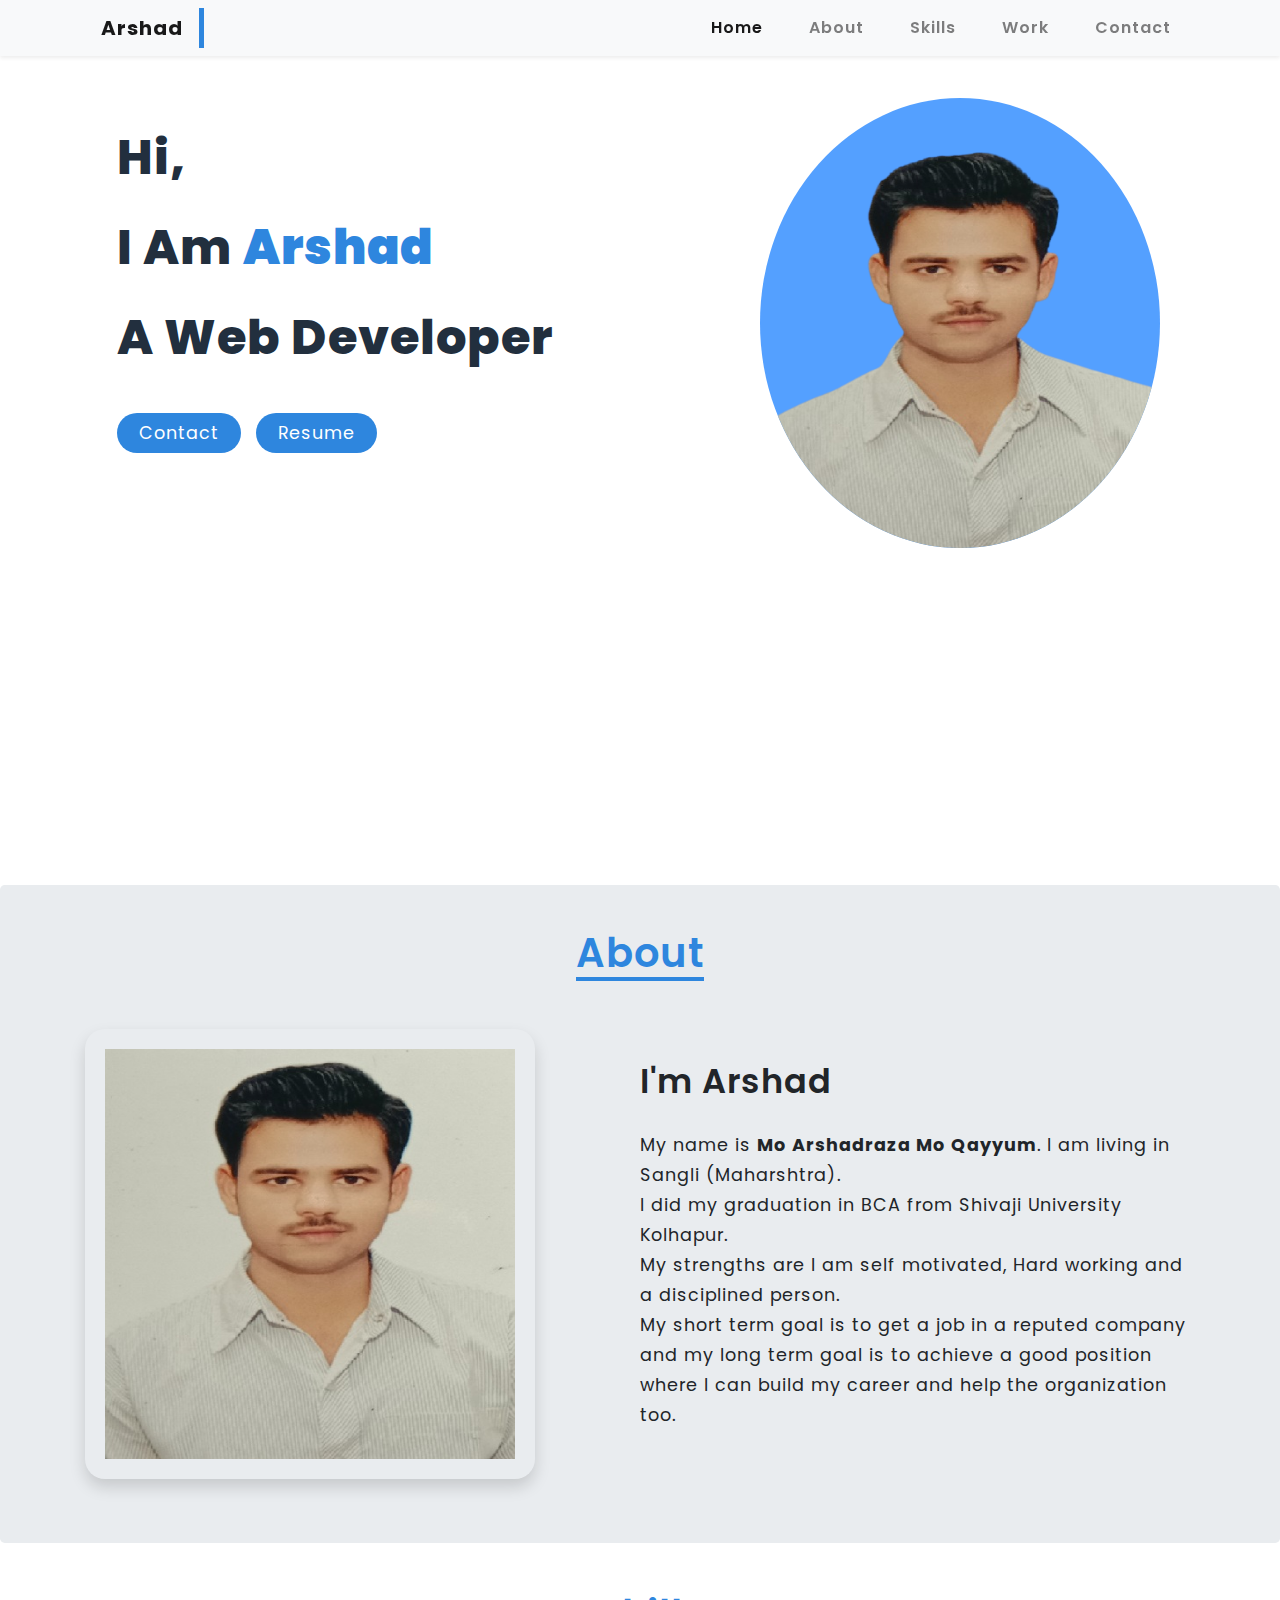
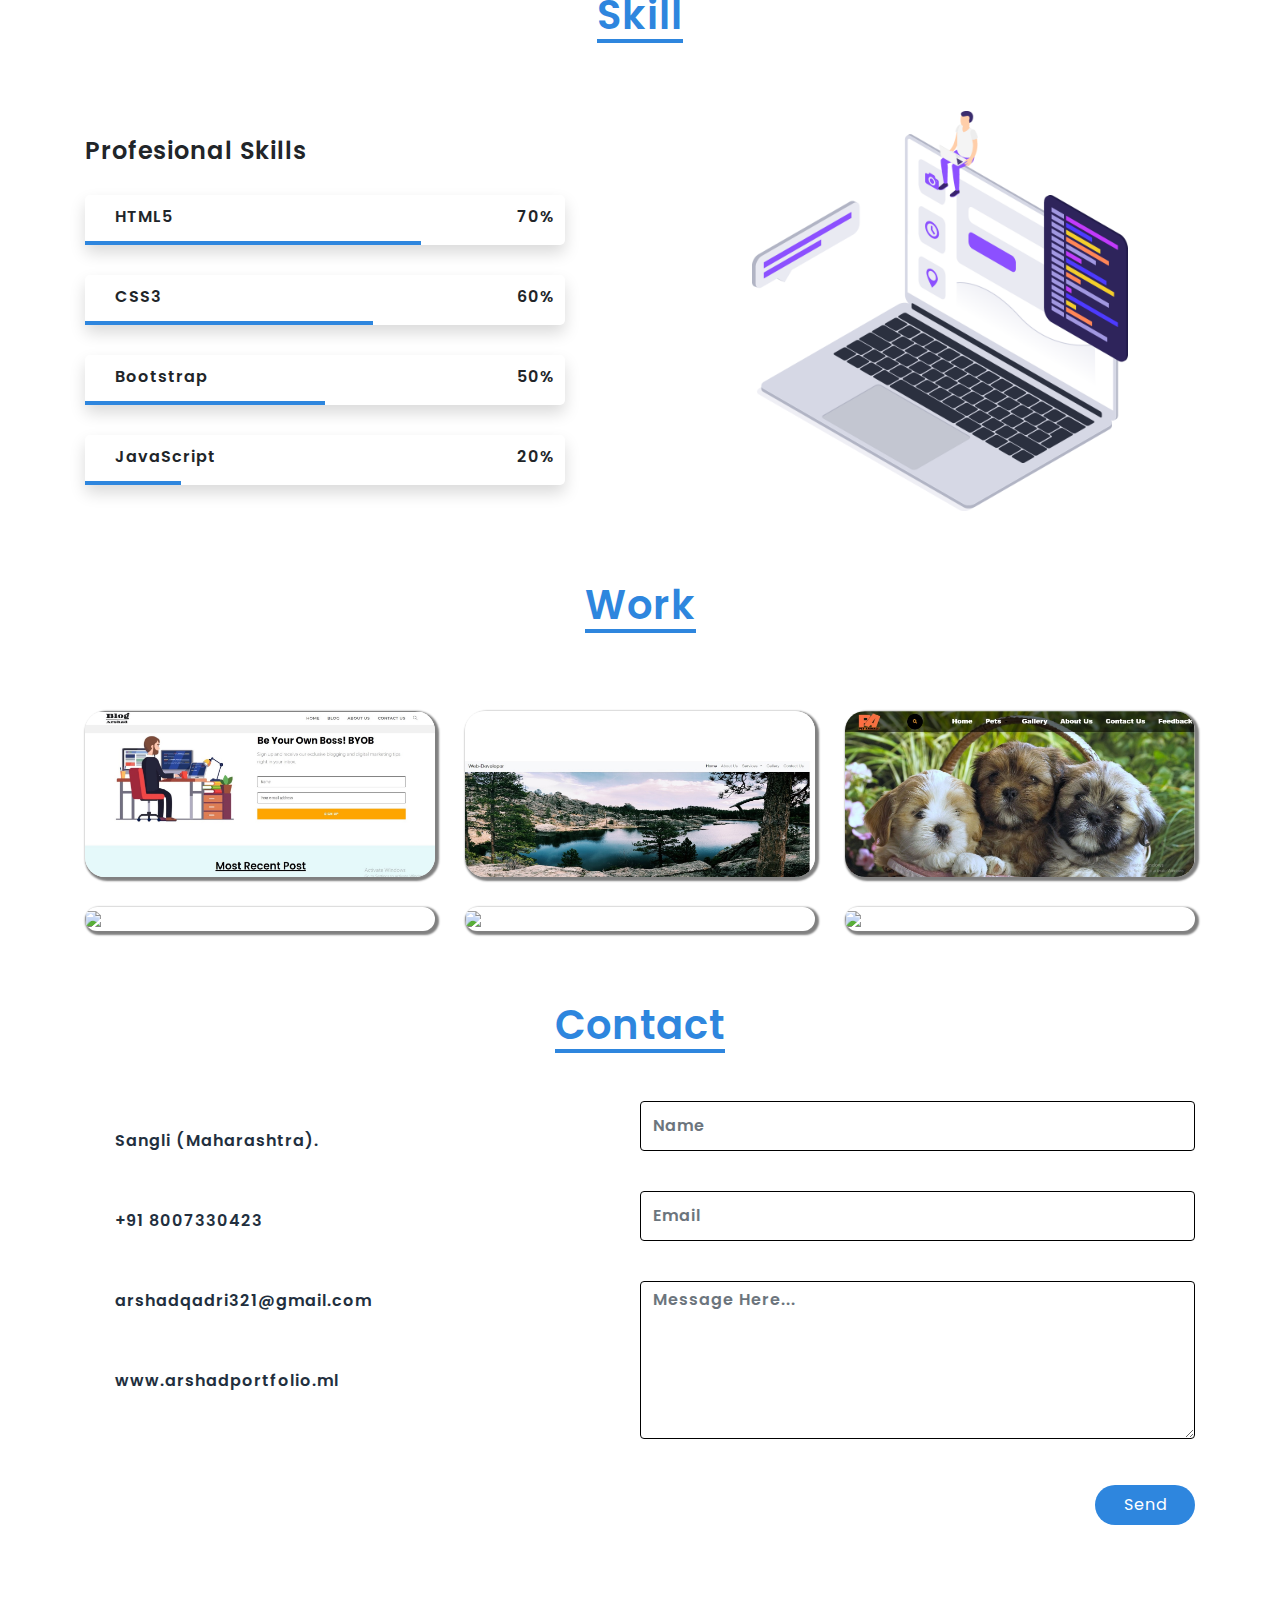
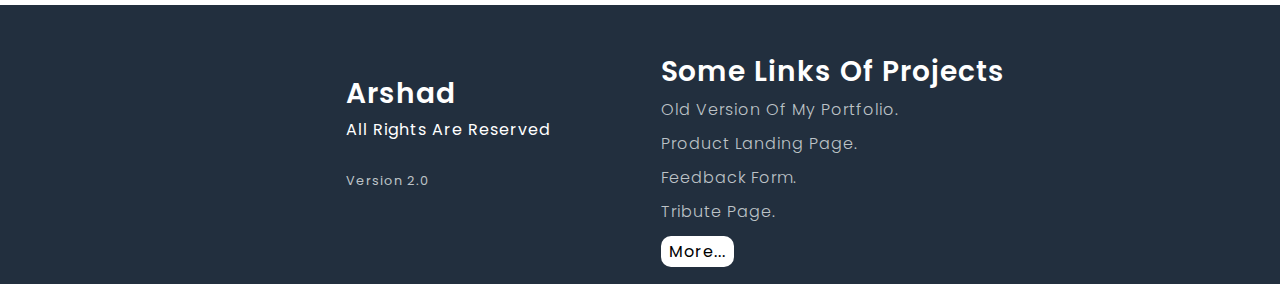
==== index.html @ 2ea2ed6a "new portfolio" ====
<!doctype html>
<html lang="en">
  <head>
    <!-- Required meta tags -->
    <meta charset="utf-8">
    <meta name="viewport" content="width=device-width, initial-scale=1, shrink-to-fit=no">

    <!-- Bootstrap CSS -->
    <link rel="stylesheet" href="https://stackpath.bootstrapcdn.com/bootstrap/4.5.2/css/bootstrap.min.css" integrity="sha384-JcKb8q3iqJ61gNV9KGb8thSsNjpSL0n8PARn9HuZOnIxN0hoP+VmmDGMN5t9UJ0Z" crossorigin="anonymous">

     <!-- fontawesome link -->
      <link rel="stylesheet" href="https://pro.fontawesome.com/releases/v5.10.0/css/all.css" integrity="sha384-AYmEC3Yw5cVb3ZcuHtOA93w35dYTsvhLPVnYs9eStHfGJvOvKxVfELGroGkvsg+p" crossorigin="anonymous"/>
    
    <!-- css link -->
    <link rel="stylesheet" type="text/css" href="css/style.css">

    <!-- java script link -->
    <script type="text/javascript" src="js/main.js"></script>

    <title>myportfolio</title>
  </head>
  <body onload="myfunction()">
   <div id="loading"></div>
   <!-- navbar -->
   <div class="nav-bar bg-light shadow-sm fixed-top ">
     <div class="container">
       <nav class="navbar navbar-expand-lg navbar-light " onclick="function()">
        <a class="navbar-brand" href="#">arshad</a><span class="span"></span>
        <button class="navbar-toggler " type="button" data-toggle="collapse"  data-target="#navbarSupportedContent" aria-controls="navbarSupportedContent" aria-expanded="false" aria-label="Toggle navigation">
          <span class="navbar-toggler-icon"></span>
        </button>

        <div class="collapse navbar-collapse" id="navbarSupportedContent">
          <ul class="navbar-nav ml-auto">
            <li class="nav-item active">
              <a class="nav-link" href="#">Home</a>
            </li>
            <li class="nav-item">
              <a class="nav-link" href="#about">About</a>
            </li>
            <li class="nav-item">
              <a class="nav-link" href="#skill">Skills</a>
            </li>
            <li class="nav-item">
              <a class="nav-link" href="#work">work</a>
            </li>
            <li class="nav-item">
              <a class="nav-link" href="#contact">contact</a>
            </li>
            

          </ul>
         
        </div>
      </nav>
     </div>
   </div>

   <!-- hero section -->
   <section>
     <div class="hero mt-5 ">
      <div class="inner-hero">
      <div class="left">
        <h1>hi,<br> i am <span class="name">arshad</span><br>a web developer</h1>
        <div class="button">
          <button class="btn"><a href="#contact">Contact</a></button>
         <button class="btn"><a href="pdf/myresume.pdf" download>Resume</a></button>
        </div>

      </div>
      <div class="right"><img class="img-fluid hero-image" src="images/arshad2.png"></div>
       </div>
     </div>
   </section>

   <!-- about section -->

   <section class="jumbotron" id="about">
     <div class="container">
      <div class="title_sec" style="margin-top: -20px;">
       <h3 class="inner-title">About</h3>
       </div>
       <div class="intro">
       <div class="about-left"><img src="images/arshad.jpg" class="shadow img-fluid"></div>

       <div class="about-right">
        <h3>I'm Arshad</h3>
        <p>
          My name is <b>Mo Arshadraza Mo Qayyum</b>. I am living in Sangli (Maharshtra).<br> 
          I did my graduation in BCA from Shivaji University Kolhapur. <br>
          My strengths are I am self motivated, Hard working and a disciplined person. <br>My short term goal is to get a job in a reputed company and my long term goal is to achieve a good  position where  I can build my career and help the organization too.
        </p>
      </div>
      </div>
     </div>
   </section>

   <!-- --------------- skil section ----------------- -->

<section id="skill">
  <div class="container">
    <div class="title_sec">
       <h3 class="inner-title mt-3">Skill</h3>
      </div>
<div class="skill-sec">
    <div class="skill-left">

      <div class="personal">
        <h2>Profesional Skills</h2>
      </div>
      <div class="skill-data">

        <div class="skill-area shadow">
            <div class="skill-area-inner">

                <div class="skill-icon">
                  <i class="fab fa-html5"></i>
                </div>

                <div class="skill-name">
                  <span>HTML5</span>
                </div>

                <div class="skill-per ">
                  <span >70%</span>
                </div>

            </div>
            <div class="skill-bar html-bar "></div>

        </div>

        <!-- ----------------------------- -->
          
          <div class="skill-area shadow">
            <div class="skill-area-inner">

                <div class="skill-icon">
                  <i class="fab fa-css3-alt"></i>
                </div>

                <div class="skill-name">
                  <span>CSS3</span>
                </div>

                <div class="skill-per ">
                  <span >60%</span>
                </div>

            </div>
            <div class="skill-bar css-bar "></div>

        </div>
          
          <!-- --------------------------------------- -->

          <div class="skill-area shadow">
            <div class="skill-area-inner">

                <div class="skill-icon">
                  <i class="fab fa-bootstrap"></i>
                </div>

                <div class="skill-name">
                  <span>Bootstrap</span>
                </div>

                <div class="skill-per ">
                  <span >50%</span>
                </div>

            </div>
            <div class="skill-bar bootstrap-bar "></div>

        </div>
          
          <!-- --------------------------------- -->

          <div class="skill-area shadow">
            <div class="skill-area-inner">

                <div class="skill-icon">
                  <i class="fab fa-js-square"></i>
                </div>

                <div class="skill-name">
                  <span>JavaScript</span>
                </div>

                <div class="skill-per ">
                  <span >20%</span>
                </div>

            </div>
            <div class="skill-bar js-bar "></div>

        </div>
        
      </div>
   
    </div>

    <div class="skill-right ">
      <img src="images/app_development_PNG.png" class="img-fluid">
    </div>
    </div>
  </div>
</section>

<!-- ---------------- work section ----------------------- -->

<section id="work">
  <div class="container">
      <div class="title_sec" style="margin-top: 70px;">
        <h3 class="inner-title">Work</h3>
      </div>
    <div class="work-sec">
      <a href="#"><img src="images/blogimg.jpg"></a>
      <a href="#"><img src="images/img.jpg"></a>
      <a href="#"><img src="images/img2.jpg"></a>
      <a href="#" class="mob"><img src="images/img3.jpg"></a>
      <a href="#" ><img src="images/img3.jpg"></a>
      <a href="#" class="mob"><img src="images/img4.jpg"></a>
    </div>
  </div>
</section>

<!-- ------------- contact section --------------- -->

<section id="contact">
  <div class="container">
      <div class="title_sec" style="margin-top: 70px;">
        <h3 class="inner-title">Contact</h3>
      </div>
      <div class="contact">
        <div class="contact-left">
          <div class="contact-icon text-capitalize" ><a href="#"><i class="fas text-deco fa-map-marker-alt"></i>sangli (Maharashtra).</a></div>
          <div class="contact-icon"><a href="tel:8007330423"><i class="fas text-deco fa-mobile-alt"></i>+91 8007330423</a></div>
          <div class="contact-icon"><a href="mailto:arshadqadri321@gmail.com"><i class="fas text-deco fa-envelope"></i>arshadqadri321@gmail.com</a></div>
          <div class="contact-icon"><a href="https://www.arshadportfolio.ml" target="_blank"><i class="fas text-deco fa-globe-africa"></i>www.arshadportfolio.ml</a></div>
        </div>
        <div class="contact-right">

          <form action="php/contact.php" method="POST">
              <div class="form-group">
              <input type="name" name="name" class="form-control" placeholder="name" required="">
              </div>

              <div class="form-group">
              <input type="email" name="email" class="form-control" placeholder="email" required="">
              </div>
              <div class="form-group">
              <textarea class="form-control" name="message" rows="6" placeholder="Message here..."></textarea>
              </div>

 
            <button type="submit" class="btn btn-primary send" name="submit">Send</button>
          </form>
          
        </div>
      </div>
  </div>
</section>

<!-- ------------------- footer section ------------------ -->
<footer>
  <div class=" footer-bg">
    <div class="container footer-sec">
    <div class="footer-left">
      <h3>Arshad</h3>
      <p>all rights are reserved</p>
      <div class="social-icons">
        <a href="https://www.facebook.com/arshad.qadri.355" target="_blank"><i class="fab fa-facebook-square"></i></a>
        <a href="https://twitter.com/arshadqadri321" target="_blank"><i class="fab fa-twitter-square"></i></a>
        <a  href="https://www.linkedin.com/in/arshad-qadri-628b36195/" target="_blank"><i class="fab fa-linkedin"></i></a>        
        <a href="https://github.com/1arshad" target="_blank"><i class="fab fa-github-square"></i></a>
      </div>
      <small class="mt-2">Version 2.0</small>
    </div>
    <div class="footer-right">
      <h3>Some links of projects</h3>
      <ul>
        <li><a href="https://www.arshadportfolio.ml/" target="_blank">Old version of my portfolio.</li></a>
        <li><a href="#">Product Landing page.</li></a>
        <li><a href="#">feedback form.</li></a>
        <li><a href="#"> tribute page.</li></a>
      </ul>
      <a href="https://github.com/arshad-qadri" target="_blank" class="show-more"> More...</a>
    </div>
    </div>
  </div>
</footer>


    <!-- Optional JavaScript -->
    <!-- jQuery first, then Popper.js, then Bootstrap JS -->
    <script src="https://code.jquery.com/jquery-3.5.1.slim.min.js" integrity="sha384-DfXdz2htPH0lsSSs5nCTpuj/zy4C+OGpamoFVy38MVBnE+IbbVYUew+OrCXaRkfj" crossorigin="anonymous"></script>
    <script src="https://cdn.jsdelivr.net/npm/popper.js@1.16.1/dist/umd/popper.min.js" integrity="sha384-9/reFTGAW83EW2RDu2S0VKaIzap3H66lZH81PoYlFhbGU+6BZp6G7niu735Sk7lN" crossorigin="anonymous"></script>
    <script src="https://stackpath.bootstrapcdn.com/bootstrap/4.5.2/js/bootstrap.min.js" integrity="sha384-B4gt1jrGC7Jh4AgTPSdUtOBvfO8shuf57BaghqFfPlYxofvL8/KUEfYiJOMMV+rV" crossorigin="anonymous"></script>
    <script>
        var preloader = document.getElementById('loading');
        function myfunction(){
          preloader.style.display = 'none';
        }
         $('.navbar-collapse a').click(function(){
            $(".navbar-collapse").collapse('hide');
        });
    </script>
  </body>
</html>
---- css/style.css ----
@import url('https://fonts.googleapis.com/css2?family=Poppins:wght@400;600;700&display=swap');

*{
	padding: 0;
	margin: 0;
	/*overflow-x: hidden;*/
	font-family: 'Poppins', sans-serif;
	letter-spacing: 1px;
	/*background-color: #F06D06;*/
}
#loading{
	height: 100vh;
	width: 100%;
	background-color: #fff;
	position: fixed;
	background-image: url('../GIF/loading.gif');
	background-repeat: no-repeat;
	z-index: 999999;
	background-position: center;
}
*, ::after, ::before {
    box-sizing: border-box;
}
html{
	scroll-behavior: smooth;
	overflow-y: scroll;
	scroll-padding-top: 60px;
}
/*.nav-bar{
	position: fixed;
	top: 0;
	left: 0;
	right: 0;
	z-index: 1000;
}*/
img{width: 100%;}
.navbar-brand{
	font-weight: 700;
	text-transform: capitalize;
	
}
li a{
	font-size: 1rem;
	font-weight: 600;
	margin-left: 30px;
	text-transform: capitalize;
}
.span{
	height: 40px;
	width: 5px;
	background-color: #2e86de;
	margin-right: auto;
}

.hero{
	height: 93vh;
	width: auto;
}
.inner-hero{
	display: grid;
	grid-template-columns: repeat(2, 1fr);
	place-items:center;
}
.left{
	/*margin-top: -40px;*/
	margin-left: 10px;
}
.hero h1{
	font-size: 3rem;
	line-height: 90px;
	margin-left: 20px;
	text-transform: capitalize;
	font-weight: 800;
	color: #222f3e;
	/*font-style: italic;*/
}
.name{
	color:#2e86de;
	font-weight: 900;
}
.right{
	align-items: center;
	justify-content: center;
	margin-top: 50px;
}
.hero-image
{
	border-radius:50% ;
	background-color: #54a0ff;
	height: 450px;
	width: 400px;
	padding: 40px 0 0 0;
}
.button{
	margin: 30px  10px;
}
.btn{
	border: none;
	background-color: #2e86de;
	height: 40px;
	width: auto;
	border-radius: 20px;
	margin-left: 10px;
	/*overflow-y: hidden;*/

}
.btn a{
	color: white;
	font-size: 1.1rem;
	padding: 10px;
	text-decoration: none;

}
.btn a:hover{
	text-decoration: none;
	color: white;
	
}
.btn:hover{
	background-color: #0fbcf9;
	transition: .5s ease;
}

/*--------------- about section --------------------*/
.title_sec{
	width: 100%;
	display: flex;
	justify-content: center;
	align-items: center;
	margin: 20px 0;
	
}
.inner-title{
	width: auto;
	/*text-align: center;*/
	font-size: 2.5rem;
	font-weight: 600;
	border-bottom: 4px solid  #2e86de;
	color: #2e86de;
}
.intro{
	display: grid;
	grid-template-columns: repeat(2, 1fr);
	margin-top: 40px;
}
.intro img{
	height: 450px;
	width: 450px;
	border-radius: 20px;
}
.about-left img{
	padding: 20px;
}
.about-right{
	display: flex;
	justify-content: center;
	/*align-items: center;*/
	flex-direction: column;
}
.about-right h3{
	font-weight: 600;
	font-size: 2.1rem;
}
.about-right p{
	font-size: 1.1rem;
	/*font-weight: 200;*/
	line-height: 30px;
	margin-top: 20px;
}

/*------------- skill section --------------*/
.skill-sec{
	display: grid;
	grid-template-columns: repeat(2, 1fr);
	place-items:center;
	margin-top: 60px;
}
.skill-left{
	width: 600px;
	background-color: #FFFFFF;
	/*margin-top: 40px;*/
}
.personal h2{
	font-size: 1.5rem;
	font-weight: 600;
	/*text-align: center;*/
}
.skill-area{
	width: 80%;
	height: 50px;
	background-color: white;
	border-radius: 5px;
	margin-top: 30px;
	position: relative;

}
.skill-area-inner{
	display: grid;
	grid-template-columns: auto 1fr 1fr;
	padding: 10px 10px 0 10px;
	align-items: center;
	
}
.skill-icon{
	font-size: 1.6rem;
	color: #2e86de;
}
.skill-name{
	font-weight: 600;
	margin-left: 20px;
}
.skill-per{
	text-align: right;
	font-weight: 600;
}
.skill-bar{
	height: 4px;
	background-color: #2e86de;
	position: absolute;
	left: 0;
	bottom: 0;
}
.html-bar{
	width: 70%;
}
.css-bar{
	width: 60%;
}
.bootstrap-bar{
	width: 50%;
}
.js-bar{
	width: 20%;
}
.skill-right img{
	height: 400px; 
	width: auto;
	
}


/*----------------------- work section ----------------------*/


.work-sec{
	display: grid;
	grid-template-columns: repeat(3, 1fr);
	grid-row-gap: 20px;
	grid-gap: 30px;
	place-items:center;
	margin-top: 70px;

}
.work-sec a{
	height: auto;
	width: 350px;
	overflow: hidden;
	border-radius: 20px;
	box-shadow: 2px 2px 2px 2px gray;
}

.work-sec img:hover{
	transform: scale(1.05);
	transition: 1s ease;
}

/*---------- contact section ------------*/

.contact{
	display: grid;
	grid-template-columns: repeat(2,1fr);
	margin-top: 40px;
}
.contact-left a{
	line-height: 80px;
	display: flex;
	align-items: center;
	color:  #222f3e;
	font-weight: 600;
	
}
.contact-left a i{
	font-size: 1.5rem;
	color: #2e86de;
	margin-right: 30px;

}
.contact-left a:hover{
	text-decoration: none;
}
/*.contact-right{
	width: auto;
	margin-top: 40px;
}*/
.contact-right input{
	height: 50px;
	margin-bottom:  40px;
}
.contact-right input, .contact-right textarea{
	border: 1px solid #000;

}
.send{
	float: right;
	width: 100px;
	margin-top: 30px;
}
::placeholder{
	text-transform: capitalize;
	font-weight: 600;
}

/*------------- footer section -----------------*/

.footer-bg{
	background-color: #222f3e; 
	color: #fff;
	margin-top: 80px;
}
.footer-sec{
	display: grid;
	grid-template-columns: repeat(2, 1fr);
	place-items:center;
	max-width: 800px;
	padding-bottom: 20px;
}
.footer-left h3{
	font-weight: 600;
}
.footer-left p{
	text-transform: capitalize;
}
.social-icons{
	display: grid;
	grid-template-columns: repeat(4, 1fr);
	font-size: 30px;
	padding: 0 20px 0 0;
	margin-bottom: 10px;

}
.social-icons a{
	color: #fff;
}
.fa-facebook-square:hover{
	color:  #3b5998;
}
.fa-twitter-square:hover{
	color:  #00acee;
}
.fa-linkedin:hover{
	color:   #0e76a8;
}
.fa-github-square:hover{
	color:  #AD5C51;
}
small{
	color: #bdc3c7;

}
.footer-right{
	margin-top: 50px;
}

.footer-right h3{
	font-weight: 600;
	text-transform: capitalize;
}
.footer-right ul li{
	list-style: none;
	text-transform: capitalize;
	margin-left: -30px;
	margin-top: 10px;

}
.footer-right ul li a{
	color: #bdc3c7;
	font-weight: 300;
}
.footer-right ul li a:hover{
	
	text-decoration: underline;
	cursor: pointer;
	color:   #0e76a8;
}
.show-more{
	text-decoration: none;
	padding: 4px 8px;
	border-radius: 10px;
	color: #000;
	background-color:  #fff;

}
.show-more:hover{
	text-decoration: none;
	font-weight: 500;
	color: blue;
	
}











/*---------------- responsive ----------------------*/


@media(max-width: 1243px){
	.hero{
	height: auto;
	width: auto;

	}
	.left h1{
		font-size: 2.3rem;
		line-height: 70px;
	}
	.right img{
		height: auto;

	}
	.right { 
		padding: 40px ;
	 }
	.skill-area{
		width: auto;
		height: auto;
	}
	.work-sec{
		grid-template-columns: repeat(2, 1fr);
	}
	.work-sec a{
		width: auto;
		height: auto;
	}
	.skill-right img{
		height: auto;
		width: auto;
	}
	.skill-sec{
	grid-template-columns:  50% 50%;
	}
	.skill-area{
		width: auto;
		height: auto;
		margin: 20px 0;
	}
	.skill-area{
		width: auto;
		height: auto;
		margin: 20px 0 ;
	}
	.skill-left{
		width: auto;

	}
	.intro{
		grid-template-columns: 40% 60%;
		padding-bottom: 20px; 
		grid-gap: 30px;

	}
	.about-left img{
		height: auto;
		width: auto;
		padding: 20px;
	}
	.contact{
		padding: 0 20px;
	}
	
}

/*@media(max-width: 768px){
	img{
		padding: 20px;
	}
	span{
		margin-right:  auto;
	}
	.hero{
		height: auto;
		width: auto;

	}
	.inner-hero{
		grid-template-columns: 60% 40%;
		
	}
	.left h1{
		font-size: 2.5rem;
		line-height: 70px;
	}
	.right img{
		height: auto;

	}
	.right { 
		padding: 40px 20px 40px 0;
	 }
	
	.intro{
		grid-template-columns: 40% 60%;
		padding-bottom: 20px; 

	}
	.about-left{
		margin: 10px 20px 0 0;
		
	}
	.about-left img{
		height: auto;
		width: auto;
		padding: 20px;
	}
	.about-right h3{
		font-size: 1.5rem;
		margin-bottom: -10px;
		margin-top: 20px;
	}
	.about-right p{
		font-size: .8rem;
		line-height: 23px;

		
	}
	.inner-title{
		font-size: 2rem;
	}
	.jumbotron{
		padding: 10px 0;
	}

	.skill-sec{
	grid-template-columns:  50% 50%;

		
	}
	.skill-left{
		width: auto;

	}
	.skill-area{
		width: auto;
		height: auto;
		margin: 20px 0;
	}
	.personal h2{
		font-size: 1.2rem;
	}
	.skill-right img{
		height: auto;
		width: auto;
	}

	.work-sec{
		grid-template-columns: repeat(2, 1fr);
	}
	
	.work-sec a{
		width: auto;
		height: auto;
	}
	.footer-sec{
		grid-template-columns: 1fr 1fr;
	}
	.footer-left{
		order: 2;
		text-align: center;
	}
	.footer-right{
		order: 1;
		text-align: center;
		margin-bottom: 40px;
	}
	
}
*/
/*------------- mobile reponsive ---------------*/


@media(max-width: 633px){
	.inner-hero,.intro,.skill-sec,.work-sec,.contact,.footer-sec{
		grid-template-columns: 1fr;
	}
	.about-right h3{
		font-size: 1.5rem;
		margin-bottom: -10px;
		margin-top: 20px;
	}
	.skill-right{
		padding: 30px;
	}
	.skill-right img{
		width: auto;
	}
	.right{
		order: 1;
		grid-row: 1;
		padding: 20px;
	}
	.right img{
		height: auto;
	}
	.left{
		order: 2;
		grid-row: 2;
		margin-top: 20px;
	}
	.left h1{
		font-size: 2rem;
		line-height: 55px;
	}
	.work-sec{
		padding: 0 20px;
	}
	.work-sec a{
		height: auto;
		width: auto;
	}
	.contact{
		padding: 0 20px;
	}
	.contact-left a{
		padding-left: 20px;
	}
	.mob{
		display: none;
	}
	.footer-sec{
		text-align: center;
	}
	.footer-left{
		margin-top: 40px;
		order: 2;
	}
	.footer-right{
		order: 1;
	}
	.footer-right h3{
		/*font-weight: 500;*/
		font-size: 1.5rem;
	}
	.contact-left a i{
	
	margin-right: 20px;
	margin-left: -20px;

	}
	.contact-right{
		margin-top: 40px;
	}

}
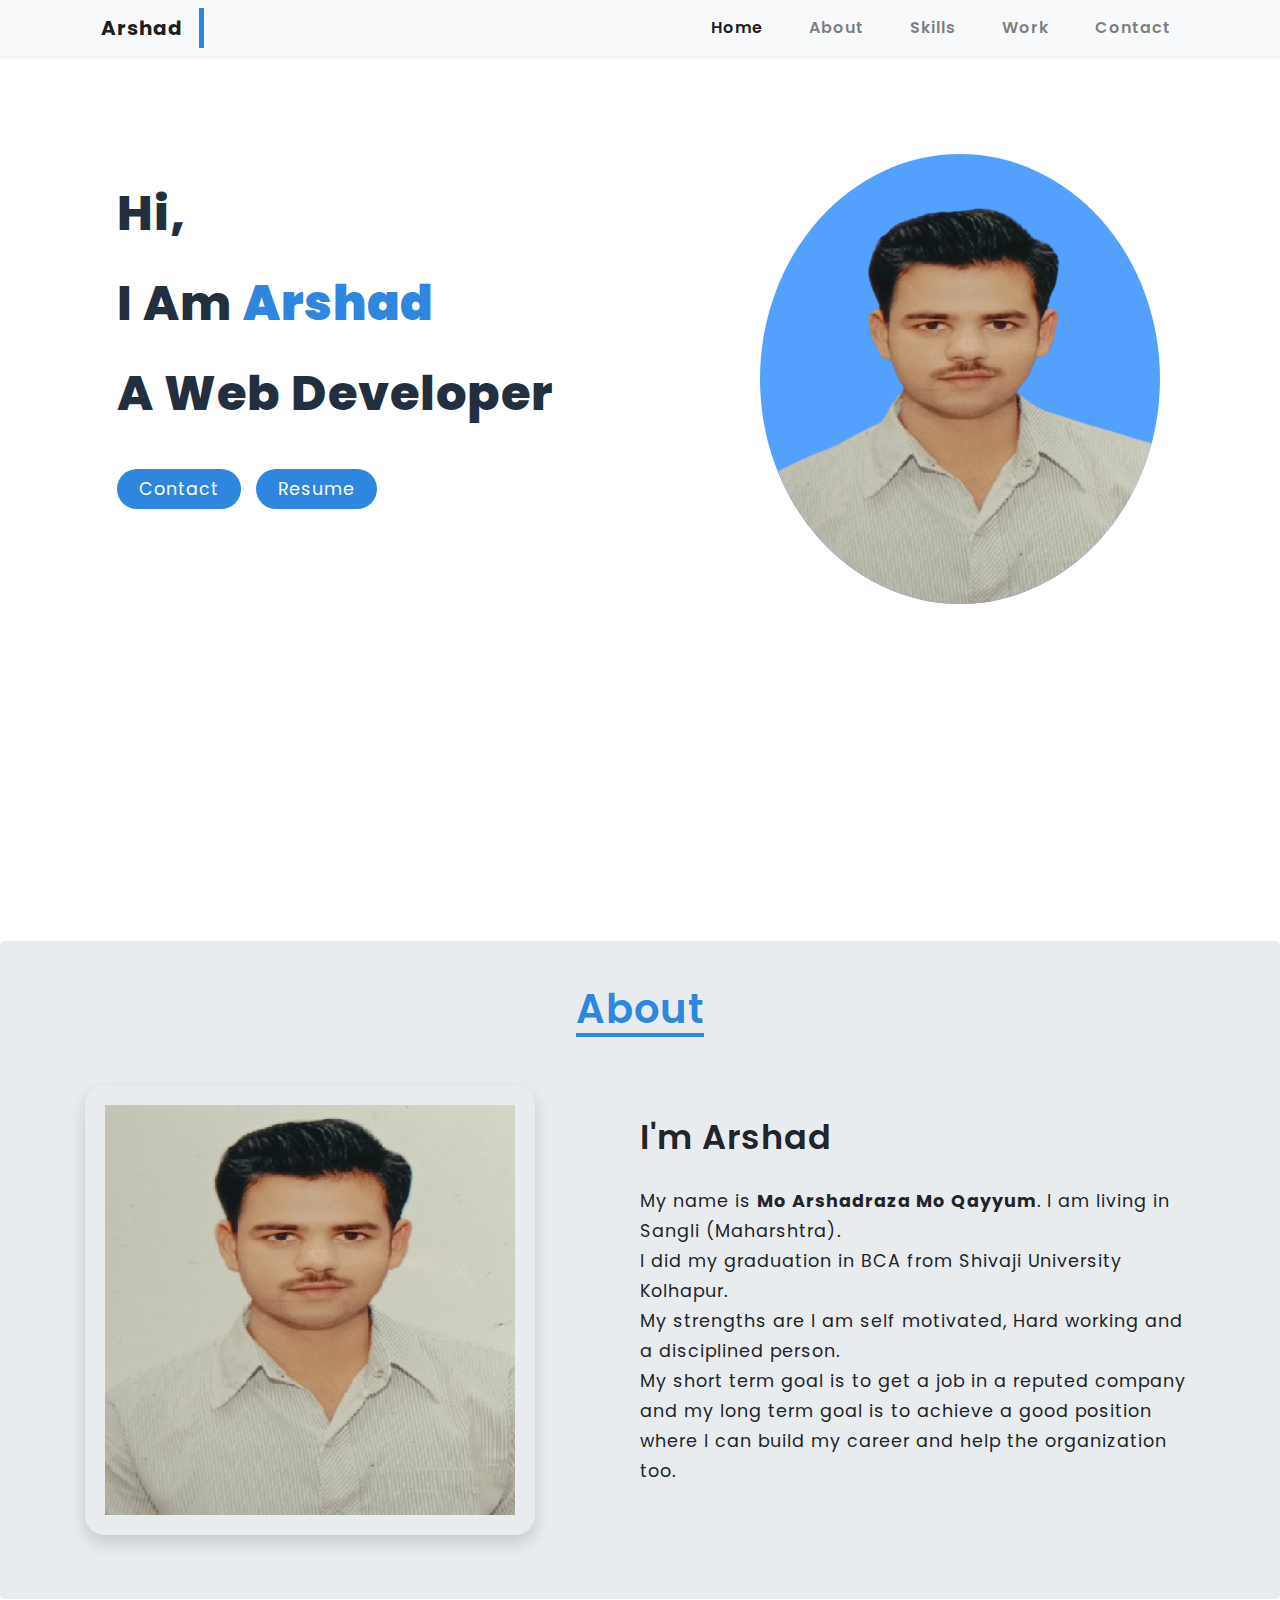
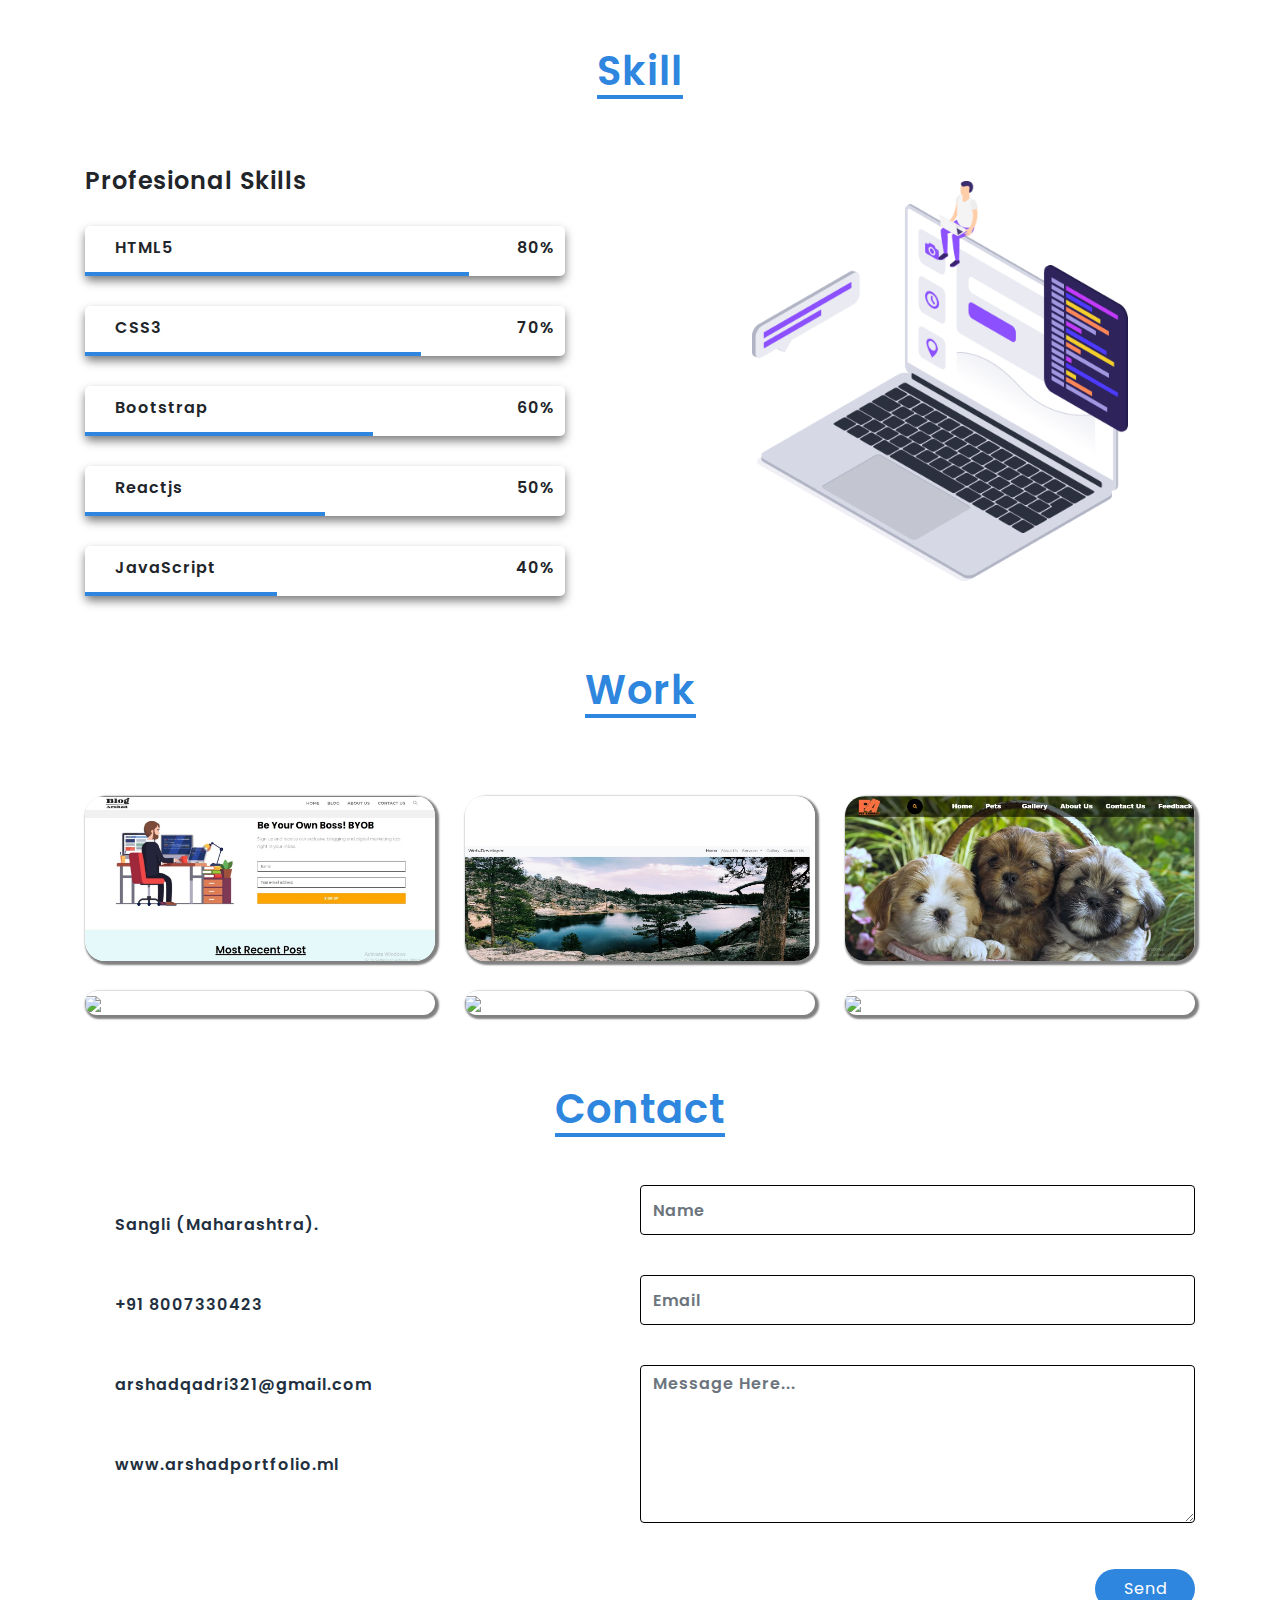
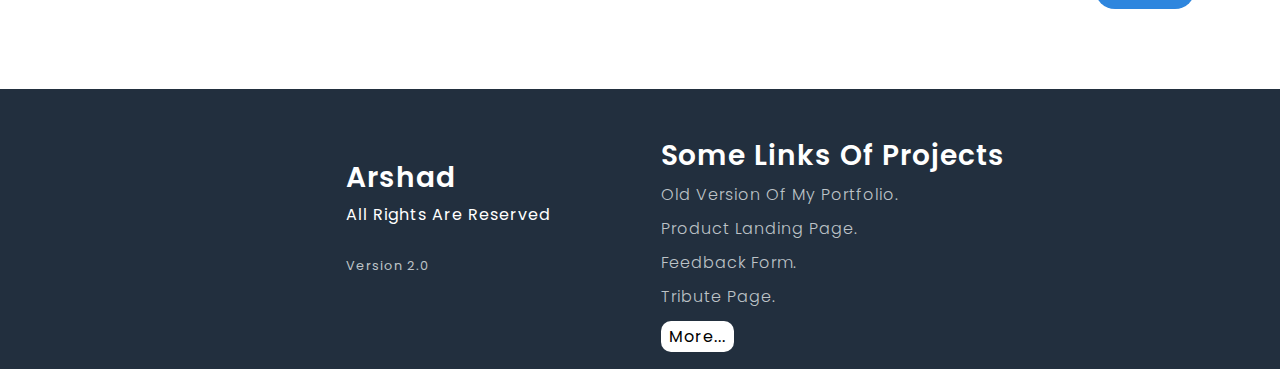
==== commit 4ab90c7f: "ch" ====
--- a/index.html
+++ b/index.html
@@ -13,18 +13,14 @@
     
     <!-- css link -->
     <link rel="stylesheet" type="text/css" href="css/style.css">
-
-    <!-- java script link -->
-    <script type="text/javascript" src="js/main.js"></script>
-
     <title>myportfolio</title>
   </head>
   <body onload="myfunction()">
    <div id="loading"></div>
    <!-- navbar -->
-   <div class="nav-bar bg-light shadow-sm fixed-top ">
+   <div class="nav-bar bg-light shadow-sm " id="mynavbar">
      <div class="container">
-       <nav class="navbar navbar-expand-lg navbar-light " onclick="function()">
+       <nav class="navbar navbar-expand-lg navbar-light ">
         <a class="navbar-brand" href="#">arshad</a><span class="span"></span>
         <button class="navbar-toggler " type="button" data-toggle="collapse"  data-target="#navbarSupportedContent" aria-controls="navbarSupportedContent" aria-expanded="false" aria-label="Toggle navigation">
           <span class="navbar-toggler-icon"></span>
@@ -35,7 +31,7 @@
             <li class="nav-item active">
               <a class="nav-link" href="#">Home</a>
             </li>
-            <li class="nav-item">
+            <li class="nav-item" >
               <a class="nav-link" href="#about">About</a>
             </li>
             <li class="nav-item">
@@ -73,7 +69,7 @@
      </div>
    </section>
 
-   <!-- about section -->
+   <!-- -------------------- about section start --------------------------- -->
 
    <section class="jumbotron" id="about">
      <div class="container">
@@ -95,7 +91,8 @@
      </div>
    </section>
 
-   <!-- --------------- skil section ----------------- -->
+   <!-- --------------- about section end ----------------- -->
+   <!-- --------------- skil section start ----------------- -->
 
 <section id="skill">
   <div class="container">
@@ -110,7 +107,7 @@
       </div>
       <div class="skill-data">
 
-        <div class="skill-area shadow">
+        <div class="skill-area ">
             <div class="skill-area-inner">
 
                 <div class="skill-icon">
@@ -122,25 +119,47 @@
                 </div>
 
                 <div class="skill-per ">
+                  <span >80%</span>
+                </div>
+
+            </div>
+            <div class="skill-bar html-bar "></div>
+
+        </div>
+
+        <!-- ----------------------------- -->
+          
+          <div class="skill-area ">
+            <div class="skill-area-inner">
+
+                <div class="skill-icon">
+                  <i class="fab fa-css3-alt"></i>
+                </div>
+
+                <div class="skill-name">
+                  <span>CSS3</span>
+                </div>
+
+                <div class="skill-per ">
                   <span >70%</span>
                 </div>
 
             </div>
-            <div class="skill-bar html-bar "></div>
-
-        </div>
-
-        <!-- ----------------------------- -->
-          
-          <div class="skill-area shadow">
-            <div class="skill-area-inner">
-
-                <div class="skill-icon">
-                  <i class="fab fa-css3-alt"></i>
-                </div>
-
-                <div class="skill-name">
-                  <span>CSS3</span>
+            <div class="skill-bar css-bar "></div>
+
+        </div>
+          
+          <!-- --------------------------------------- -->
+
+          <div class="skill-area ">
+            <div class="skill-area-inner">
+
+                <div class="skill-icon">
+                  <i class="fab fa-bootstrap"></i>
+                </div>
+
+                <div class="skill-name">
+                  <span>Bootstrap</span>
                 </div>
 
                 <div class="skill-per ">
@@ -148,21 +167,21 @@
                 </div>
 
             </div>
-            <div class="skill-bar css-bar "></div>
-
-        </div>
-          
-          <!-- --------------------------------------- -->
-
-          <div class="skill-area shadow">
-            <div class="skill-area-inner">
-
-                <div class="skill-icon">
-                  <i class="fab fa-bootstrap"></i>
-                </div>
-
-                <div class="skill-name">
-                  <span>Bootstrap</span>
+            <div class="skill-bar bootstrap-bar "></div>
+
+        </div>
+          
+          <!-- --------------------------------- -->
+
+          <div class="skill-area ">
+            <div class="skill-area-inner">
+
+                <div class="skill-icon">
+                  <i class="fab fa-react"></i>
+                </div>
+
+                <div class="skill-name">
+                  <span>Reactjs</span>
                 </div>
 
                 <div class="skill-per ">
@@ -170,13 +189,13 @@
                 </div>
 
             </div>
-            <div class="skill-bar bootstrap-bar "></div>
-
-        </div>
-          
+            <div class="skill-bar reactjs-bar "></div>
+
+        </div>
+
           <!-- --------------------------------- -->
-
-          <div class="skill-area shadow">
+          
+          <div class="skill-area ">
             <div class="skill-area-inner">
 
                 <div class="skill-icon">
@@ -188,7 +207,7 @@
                 </div>
 
                 <div class="skill-per ">
-                  <span >20%</span>
+                  <span >40%</span>
                 </div>
 
             </div>
@@ -196,6 +215,8 @@
 
         </div>
         
+        
+
       </div>
    
     </div>
@@ -207,7 +228,8 @@
   </div>
 </section>
 
-<!-- ---------------- work section ----------------------- -->
+<!-- ---------------- skill section end----------------------- -->
+<!-- ---------------- work section start----------------------- -->
 
 <section id="work">
   <div class="container">
@@ -225,7 +247,8 @@
   </div>
 </section>
 
-<!-- ------------- contact section --------------- -->
+<!-- ------------- work section end--------------- -->
+<!-- ------------- contact section start--------------- -->
 
 <section id="contact">
   <div class="container">
@@ -262,7 +285,8 @@
   </div>
 </section>
 
-<!-- ------------------- footer section ------------------ -->
+<!-- ------------------- contact section end------------------ -->
+<!-- ------------------- footer section start------------------ -->
 <footer>
   <div class=" footer-bg">
     <div class="container footer-sec">
@@ -291,6 +315,7 @@
   </div>
 </footer>
 
+<!-- ------------------- footer section end------------------ -->
 
     <!-- Optional JavaScript -->
     <!-- jQuery first, then Popper.js, then Bootstrap JS -->
@@ -298,13 +323,10 @@
     <script src="https://cdn.jsdelivr.net/npm/popper.js@1.16.1/dist/umd/popper.min.js" integrity="sha384-9/reFTGAW83EW2RDu2S0VKaIzap3H66lZH81PoYlFhbGU+6BZp6G7niu735Sk7lN" crossorigin="anonymous"></script>
     <script src="https://stackpath.bootstrapcdn.com/bootstrap/4.5.2/js/bootstrap.min.js" integrity="sha384-B4gt1jrGC7Jh4AgTPSdUtOBvfO8shuf57BaghqFfPlYxofvL8/KUEfYiJOMMV+rV" crossorigin="anonymous"></script>
     <script>
-        var preloader = document.getElementById('loading');
-        function myfunction(){
-          preloader.style.display = 'none';
-        }
-         $('.navbar-collapse a').click(function(){
-            $(".navbar-collapse").collapse('hide');
-        });
+        
     </script>
+    <!-- java script link -->
+    <script type="text/javascript" src="js/main.js"></script>
+
   </body>
 </html>--- a/css/style.css
+++ b/css/style.css
@@ -1,660 +1,527 @@
-
-@import url('https://fonts.googleapis.com/css2?family=Poppins:wght@400;600;700&display=swap');
-
-*{
-	padding: 0;
-	margin: 0;
-	/*overflow-x: hidden;*/
-	font-family: 'Poppins', sans-serif;
-	letter-spacing: 1px;
-	/*background-color: #F06D06;*/
-}
-#loading{
-	height: 100vh;
-	width: 100%;
-	background-color: #fff;
-	position: fixed;
-	background-image: url('../GIF/loading.gif');
-	background-repeat: no-repeat;
-	z-index: 999999;
-	background-position: center;
-}
-*, ::after, ::before {
-    box-sizing: border-box;
-}
-html{
-	scroll-behavior: smooth;
-	overflow-y: scroll;
-	scroll-padding-top: 60px;
-}
-/*.nav-bar{
-	position: fixed;
-	top: 0;
-	left: 0;
-	right: 0;
-	z-index: 1000;
-}*/
-img{width: 100%;}
-.navbar-brand{
-	font-weight: 700;
-	text-transform: capitalize;
-	
-}
-li a{
-	font-size: 1rem;
-	font-weight: 600;
-	margin-left: 30px;
-	text-transform: capitalize;
-}
-.span{
-	height: 40px;
-	width: 5px;
-	background-color: #2e86de;
-	margin-right: auto;
-}
-
-.hero{
-	height: 93vh;
-	width: auto;
-}
-.inner-hero{
-	display: grid;
-	grid-template-columns: repeat(2, 1fr);
-	place-items:center;
-}
-.left{
-	/*margin-top: -40px;*/
-	margin-left: 10px;
-}
-.hero h1{
-	font-size: 3rem;
-	line-height: 90px;
-	margin-left: 20px;
-	text-transform: capitalize;
-	font-weight: 800;
-	color: #222f3e;
-	/*font-style: italic;*/
-}
-.name{
-	color:#2e86de;
-	font-weight: 900;
-}
-.right{
-	align-items: center;
-	justify-content: center;
-	margin-top: 50px;
-}
-.hero-image
-{
-	border-radius:50% ;
-	background-color: #54a0ff;
-	height: 450px;
-	width: 400px;
-	padding: 40px 0 0 0;
-}
-.button{
-	margin: 30px  10px;
-}
-.btn{
-	border: none;
-	background-color: #2e86de;
-	height: 40px;
-	width: auto;
-	border-radius: 20px;
-	margin-left: 10px;
-	/*overflow-y: hidden;*/
-
-}
-.btn a{
-	color: white;
-	font-size: 1.1rem;
-	padding: 10px;
-	text-decoration: none;
-
-}
-.btn a:hover{
-	text-decoration: none;
-	color: white;
-	
-}
-.btn:hover{
-	background-color: #0fbcf9;
-	transition: .5s ease;
+@import url("https://fonts.googleapis.com/css2?family=Poppins:wght@400;600;700&display=swap");
+
+* {
+  padding: 0;
+  margin: 0;
+  /*overflow-x: hidden;*/
+  font-family: "Poppins", sans-serif;
+  letter-spacing: 1px;
+  /*background-color: #F06D06;*/
+}
+#loading {
+  height: 100vh;
+  width: 100%;
+  background-color: #fff;
+  position: fixed;
+  background-image: url("../GIF/loading.gif");
+  background-repeat: no-repeat;
+  z-index: 999999;
+  background-position: center;
+}
+*,
+::after,
+::before {
+  box-sizing: border-box;
+}
+html {
+  scroll-behavior: smooth;
+  overflow-y: scroll;
+  scroll-padding-top: 60px;
+}
+img {
+  width: 100%;
+}
+/* --------------------navbar start------------------- */
+.nav-bar {
+  transition: 0.3s;
+}
+.navbar-brand {
+  font-weight: 700;
+  text-transform: capitalize;
+}
+li a {
+  font-size: 1rem;
+  font-weight: 600;
+  margin-left: 30px;
+  text-transform: capitalize;
+}
+.span {
+  height: 40px;
+  width: 5px;
+  background-color: #2e86de;
+  margin-right: auto;
+}
+.sticky {
+  position: fixed;
+}
+/* -------------navbar end---------------------- */
+.hero {
+  height: 93vh;
+  width: auto;
+}
+.inner-hero {
+  display: grid;
+  grid-template-columns: repeat(2, 1fr);
+  place-items: center;
+}
+.left {
+  /*margin-top: -40px;*/
+  margin-left: 10px;
+}
+.hero h1 {
+  font-size: 3rem;
+  line-height: 90px;
+  margin-left: 20px;
+  text-transform: capitalize;
+  font-weight: 800;
+  color: #222f3e;
+  /*font-style: italic;*/
+}
+.name {
+  color: #2e86de;
+  font-weight: 900;
+}
+.right {
+  align-items: center;
+  justify-content: center;
+  margin-top: 50px;
+}
+.hero-image {
+  border-radius: 50%;
+  background-color: #54a0ff;
+  height: 450px;
+  width: 400px;
+  padding: 40px 0 0 0;
+}
+.button {
+  margin: 30px 10px;
+}
+.btn {
+  border: none;
+  background-color: #2e86de;
+  height: 40px;
+  width: auto;
+  border-radius: 20px;
+  margin-left: 10px;
+  /*overflow-y: hidden;*/
+}
+.btn a {
+  color: white;
+  font-size: 1.1rem;
+  padding: 10px;
+  text-decoration: none;
+}
+.btn a:hover {
+  text-decoration: none;
+  color: white;
+}
+.btn:hover {
+  background-color: #0fbcf9;
+  transition: 0.5s ease;
 }
 
 /*--------------- about section --------------------*/
-.title_sec{
-	width: 100%;
-	display: flex;
-	justify-content: center;
-	align-items: center;
-	margin: 20px 0;
-	
-}
-.inner-title{
-	width: auto;
-	/*text-align: center;*/
-	font-size: 2.5rem;
-	font-weight: 600;
-	border-bottom: 4px solid  #2e86de;
-	color: #2e86de;
-}
-.intro{
-	display: grid;
-	grid-template-columns: repeat(2, 1fr);
-	margin-top: 40px;
-}
-.intro img{
-	height: 450px;
-	width: 450px;
-	border-radius: 20px;
-}
-.about-left img{
-	padding: 20px;
-}
-.about-right{
-	display: flex;
-	justify-content: center;
-	/*align-items: center;*/
-	flex-direction: column;
-}
-.about-right h3{
-	font-weight: 600;
-	font-size: 2.1rem;
-}
-.about-right p{
-	font-size: 1.1rem;
-	/*font-weight: 200;*/
-	line-height: 30px;
-	margin-top: 20px;
+.title_sec {
+  width: 100%;
+  display: flex;
+  justify-content: center;
+  align-items: center;
+  margin: 20px 0;
+}
+.inner-title {
+  width: auto;
+  /*text-align: center;*/
+  font-size: 2.5rem;
+  font-weight: 600;
+  border-bottom: 4px solid #2e86de;
+  color: #2e86de;
+}
+.intro {
+  display: grid;
+  grid-template-columns: repeat(2, 1fr);
+  margin-top: 40px;
+}
+.intro img {
+  height: 450px;
+  width: 450px;
+  border-radius: 20px;
+}
+.about-left img {
+  padding: 20px;
+}
+.about-right {
+  display: flex;
+  justify-content: center;
+  /*align-items: center;*/
+  flex-direction: column;
+}
+.about-right h3 {
+  font-weight: 600;
+  font-size: 2.1rem;
+}
+.about-right p {
+  font-size: 1.1rem;
+  /*font-weight: 200;*/
+  line-height: 30px;
+  margin-top: 20px;
 }
 
 /*------------- skill section --------------*/
-.skill-sec{
-	display: grid;
-	grid-template-columns: repeat(2, 1fr);
-	place-items:center;
-	margin-top: 60px;
-}
-.skill-left{
-	width: 600px;
-	background-color: #FFFFFF;
-	/*margin-top: 40px;*/
-}
-.personal h2{
-	font-size: 1.5rem;
-	font-weight: 600;
-	/*text-align: center;*/
-}
-.skill-area{
-	width: 80%;
-	height: 50px;
-	background-color: white;
-	border-radius: 5px;
-	margin-top: 30px;
-	position: relative;
-
-}
-.skill-area-inner{
-	display: grid;
-	grid-template-columns: auto 1fr 1fr;
-	padding: 10px 10px 0 10px;
-	align-items: center;
-	
-}
-.skill-icon{
-	font-size: 1.6rem;
-	color: #2e86de;
-}
-.skill-name{
-	font-weight: 600;
-	margin-left: 20px;
-}
-.skill-per{
-	text-align: right;
-	font-weight: 600;
-}
-.skill-bar{
-	height: 4px;
-	background-color: #2e86de;
-	position: absolute;
-	left: 0;
-	bottom: 0;
-}
-.html-bar{
-	width: 70%;
-}
-.css-bar{
-	width: 60%;
-}
-.bootstrap-bar{
-	width: 50%;
-}
-.js-bar{
-	width: 20%;
-}
-.skill-right img{
-	height: 400px; 
-	width: auto;
-	
-}
-
+.skill-sec {
+  display: grid;
+  grid-template-columns: repeat(2, 1fr);
+  place-items: center;
+  margin-top: 60px;
+}
+.skill-left {
+  width: 600px;
+  background-color: #ffffff;
+  /*margin-top: 40px;*/
+}
+.personal h2 {
+  font-size: 1.5rem;
+  font-weight: 600;
+  /*text-align: center;*/
+}
+.skill-area {
+  width: 80%;
+  height: 50px;
+  background-color: white;
+  border-radius: 5px;
+  margin-top: 30px;
+  position: relative;
+  box-shadow: 0 5px 10px rgba(0, 0, 0, 0.5);
+}
+.skill-area-inner {
+  display: grid;
+  grid-template-columns: auto 1fr 1fr;
+  padding: 10px 10px 0 10px;
+  align-items: center;
+}
+.skill-icon {
+  font-size: 1.6rem;
+  color: #2e86de;
+}
+.skill-name {
+  font-weight: 600;
+  margin-left: 20px;
+}
+.skill-per {
+  text-align: right;
+  font-weight: 600;
+}
+.skill-bar {
+  height: 4px;
+  background-color: #2e86de;
+  position: absolute;
+  left: 0;
+  bottom: 0;
+}
+.html-bar {
+  width: 80%;
+}
+.css-bar {
+  width: 70%;
+}
+.bootstrap-bar {
+  width: 60%;
+}
+.reactjs-bar {
+  width: 50%;
+}
+.js-bar {
+  width: 40%;
+}
+.skill-right img {
+  height: 400px;
+  width: auto;
+}
 
 /*----------------------- work section ----------------------*/
 
-
-.work-sec{
-	display: grid;
-	grid-template-columns: repeat(3, 1fr);
-	grid-row-gap: 20px;
-	grid-gap: 30px;
-	place-items:center;
-	margin-top: 70px;
-
-}
-.work-sec a{
-	height: auto;
-	width: 350px;
-	overflow: hidden;
-	border-radius: 20px;
-	box-shadow: 2px 2px 2px 2px gray;
-}
-
-.work-sec img:hover{
-	transform: scale(1.05);
-	transition: 1s ease;
+.work-sec {
+  display: grid;
+  grid-template-columns: repeat(3, 1fr);
+  grid-row-gap: 20px;
+  grid-gap: 30px;
+  place-items: center;
+  margin-top: 70px;
+}
+.work-sec a {
+  height: auto;
+  width: 350px;
+  overflow: hidden;
+  border-radius: 20px;
+  box-shadow: 2px 2px 2px 2px gray;
+}
+
+.work-sec img:hover {
+  transform: scale(1.05);
+  transition: 1s ease;
 }
 
 /*---------- contact section ------------*/
 
-.contact{
-	display: grid;
-	grid-template-columns: repeat(2,1fr);
-	margin-top: 40px;
-}
-.contact-left a{
-	line-height: 80px;
-	display: flex;
-	align-items: center;
-	color:  #222f3e;
-	font-weight: 600;
-	
-}
-.contact-left a i{
-	font-size: 1.5rem;
-	color: #2e86de;
-	margin-right: 30px;
-
-}
-.contact-left a:hover{
-	text-decoration: none;
+.contact {
+  display: grid;
+  grid-template-columns: repeat(2, 1fr);
+  margin-top: 40px;
+}
+.contact-left a {
+  line-height: 80px;
+  display: flex;
+  align-items: center;
+  color: #222f3e;
+  font-weight: 600;
+}
+.contact-left a i {
+  font-size: 1.5rem;
+  color: #2e86de;
+  margin-right: 30px;
+}
+.contact-left a:hover {
+  text-decoration: none;
 }
 /*.contact-right{
 	width: auto;
 	margin-top: 40px;
 }*/
-.contact-right input{
-	height: 50px;
-	margin-bottom:  40px;
-}
-.contact-right input, .contact-right textarea{
-	border: 1px solid #000;
-
-}
-.send{
-	float: right;
-	width: 100px;
-	margin-top: 30px;
-}
-::placeholder{
-	text-transform: capitalize;
-	font-weight: 600;
+.contact-right input {
+  height: 50px;
+  margin-bottom: 40px;
+}
+.contact-right input,
+.contact-right textarea {
+  border: 1px solid #000;
+}
+.send {
+  float: right;
+  width: 100px;
+  margin-top: 30px;
+}
+::placeholder {
+  text-transform: capitalize;
+  font-weight: 600;
 }
 
 /*------------- footer section -----------------*/
 
-.footer-bg{
-	background-color: #222f3e; 
-	color: #fff;
-	margin-top: 80px;
-}
-.footer-sec{
-	display: grid;
-	grid-template-columns: repeat(2, 1fr);
-	place-items:center;
-	max-width: 800px;
-	padding-bottom: 20px;
-}
-.footer-left h3{
-	font-weight: 600;
-}
-.footer-left p{
-	text-transform: capitalize;
-}
-.social-icons{
-	display: grid;
-	grid-template-columns: repeat(4, 1fr);
-	font-size: 30px;
-	padding: 0 20px 0 0;
-	margin-bottom: 10px;
-
-}
-.social-icons a{
-	color: #fff;
-}
-.fa-facebook-square:hover{
-	color:  #3b5998;
-}
-.fa-twitter-square:hover{
-	color:  #00acee;
-}
-.fa-linkedin:hover{
-	color:   #0e76a8;
-}
-.fa-github-square:hover{
-	color:  #AD5C51;
-}
-small{
-	color: #bdc3c7;
-
-}
-.footer-right{
-	margin-top: 50px;
-}
-
-.footer-right h3{
-	font-weight: 600;
-	text-transform: capitalize;
-}
-.footer-right ul li{
-	list-style: none;
-	text-transform: capitalize;
-	margin-left: -30px;
-	margin-top: 10px;
-
-}
-.footer-right ul li a{
-	color: #bdc3c7;
-	font-weight: 300;
-}
-.footer-right ul li a:hover{
-	
-	text-decoration: underline;
-	cursor: pointer;
-	color:   #0e76a8;
-}
-.show-more{
-	text-decoration: none;
-	padding: 4px 8px;
-	border-radius: 10px;
-	color: #000;
-	background-color:  #fff;
-
-}
-.show-more:hover{
-	text-decoration: none;
-	font-weight: 500;
-	color: blue;
-	
-}
-
-
-
-
-
-
-
-
-
-
-
-/*---------------- responsive ----------------------*/
-
-
-@media(max-width: 1243px){
-	.hero{
-	height: auto;
-	width: auto;
-
-	}
-	.left h1{
-		font-size: 2.3rem;
-		line-height: 70px;
-	}
-	.right img{
-		height: auto;
-
-	}
-	.right { 
-		padding: 40px ;
-	 }
-	.skill-area{
-		width: auto;
-		height: auto;
-	}
-	.work-sec{
-		grid-template-columns: repeat(2, 1fr);
-	}
-	.work-sec a{
-		width: auto;
-		height: auto;
-	}
-	.skill-right img{
-		height: auto;
-		width: auto;
-	}
-	.skill-sec{
-	grid-template-columns:  50% 50%;
-	}
-	.skill-area{
-		width: auto;
-		height: auto;
-		margin: 20px 0;
-	}
-	.skill-area{
-		width: auto;
-		height: auto;
-		margin: 20px 0 ;
-	}
-	.skill-left{
-		width: auto;
-
-	}
-	.intro{
-		grid-template-columns: 40% 60%;
-		padding-bottom: 20px; 
-		grid-gap: 30px;
-
-	}
-	.about-left img{
-		height: auto;
-		width: auto;
-		padding: 20px;
-	}
-	.contact{
-		padding: 0 20px;
-	}
-	
-}
-
-/*@media(max-width: 768px){
-	img{
-		padding: 20px;
-	}
-	span{
-		margin-right:  auto;
-	}
-	.hero{
-		height: auto;
-		width: auto;
-
-	}
-	.inner-hero{
-		grid-template-columns: 60% 40%;
-		
-	}
-	.left h1{
-		font-size: 2.5rem;
-		line-height: 70px;
-	}
-	.right img{
-		height: auto;
-
-	}
-	.right { 
-		padding: 40px 20px 40px 0;
-	 }
-	
-	.intro{
-		grid-template-columns: 40% 60%;
-		padding-bottom: 20px; 
-
-	}
-	.about-left{
-		margin: 10px 20px 0 0;
-		
-	}
-	.about-left img{
-		height: auto;
-		width: auto;
-		padding: 20px;
-	}
-	.about-right h3{
-		font-size: 1.5rem;
-		margin-bottom: -10px;
-		margin-top: 20px;
-	}
-	.about-right p{
-		font-size: .8rem;
-		line-height: 23px;
-
-		
-	}
-	.inner-title{
-		font-size: 2rem;
-	}
-	.jumbotron{
-		padding: 10px 0;
-	}
-
-	.skill-sec{
-	grid-template-columns:  50% 50%;
-
-		
-	}
-	.skill-left{
-		width: auto;
-
-	}
-	.skill-area{
-		width: auto;
-		height: auto;
-		margin: 20px 0;
-	}
-	.personal h2{
-		font-size: 1.2rem;
-	}
-	.skill-right img{
-		height: auto;
-		width: auto;
-	}
-
-	.work-sec{
-		grid-template-columns: repeat(2, 1fr);
-	}
-	
-	.work-sec a{
-		width: auto;
-		height: auto;
-	}
-	.footer-sec{
-		grid-template-columns: 1fr 1fr;
-	}
-	.footer-left{
-		order: 2;
-		text-align: center;
-	}
-	.footer-right{
-		order: 1;
-		text-align: center;
-		margin-bottom: 40px;
-	}
-	
-}
-*/
-/*------------- mobile reponsive ---------------*/
-
-
-@media(max-width: 633px){
-	.inner-hero,.intro,.skill-sec,.work-sec,.contact,.footer-sec{
-		grid-template-columns: 1fr;
-	}
-	.about-right h3{
-		font-size: 1.5rem;
-		margin-bottom: -10px;
-		margin-top: 20px;
-	}
-	.skill-right{
-		padding: 30px;
-	}
-	.skill-right img{
-		width: auto;
-	}
-	.right{
-		order: 1;
-		grid-row: 1;
-		padding: 20px;
-	}
-	.right img{
-		height: auto;
-	}
-	.left{
-		order: 2;
-		grid-row: 2;
-		margin-top: 20px;
-	}
-	.left h1{
-		font-size: 2rem;
-		line-height: 55px;
-	}
-	.work-sec{
-		padding: 0 20px;
-	}
-	.work-sec a{
-		height: auto;
-		width: auto;
-	}
-	.contact{
-		padding: 0 20px;
-	}
-	.contact-left a{
-		padding-left: 20px;
-	}
-	.mob{
-		display: none;
-	}
-	.footer-sec{
-		text-align: center;
-	}
-	.footer-left{
-		margin-top: 40px;
-		order: 2;
-	}
-	.footer-right{
-		order: 1;
-	}
-	.footer-right h3{
-		/*font-weight: 500;*/
-		font-size: 1.5rem;
-	}
-	.contact-left a i{
-	
-	margin-right: 20px;
-	margin-left: -20px;
-
-	}
-	.contact-right{
-		margin-top: 40px;
-	}
-
-}+.footer-bg {
+  background-color: #222f3e;
+  color: #fff;
+  margin-top: 80px;
+}
+.footer-sec {
+  display: grid;
+  grid-template-columns: repeat(2, 1fr);
+  place-items: center;
+  max-width: 800px;
+  padding-bottom: 20px;
+}
+.footer-left h3 {
+  font-weight: 600;
+}
+.footer-left p {
+  text-transform: capitalize;
+}
+.social-icons {
+  display: grid;
+  grid-template-columns: repeat(4, 1fr);
+  font-size: 30px;
+  padding: 0 20px 0 0;
+  margin-bottom: 10px;
+}
+.social-icons a {
+  color: #fff;
+}
+.fa-facebook-square:hover {
+  color: #3b5998;
+}
+.fa-twitter-square:hover {
+  color: #00acee;
+}
+.fa-linkedin:hover {
+  color: #0e76a8;
+}
+.fa-github-square:hover {
+  color: #ad5c51;
+}
+small {
+  color: #bdc3c7;
+}
+.footer-right {
+  margin-top: 50px;
+}
+
+.footer-right h3 {
+  font-weight: 600;
+  text-transform: capitalize;
+}
+.footer-right ul li {
+  list-style: none;
+  text-transform: capitalize;
+  margin-left: -30px;
+  margin-top: 10px;
+}
+.footer-right ul li a {
+  color: #bdc3c7;
+  font-weight: 300;
+}
+.footer-right ul li a:hover {
+  text-decoration: underline;
+  cursor: pointer;
+  color: #0e76a8;
+}
+.show-more {
+  text-decoration: none;
+  padding: 4px 8px;
+  border-radius: 10px;
+  color: #000;
+  background-color: #fff;
+}
+.show-more:hover {
+  text-decoration: none;
+  font-weight: 500;
+  color: blue;
+}
+
+/*---------------- responsive max-width: 1243px ----------------------*/
+
+@media (max-width: 1243px) {
+  .hero {
+    height: auto;
+    width: auto;
+  }
+  .left h1 {
+    font-size: 2.3rem;
+    line-height: 70px;
+  }
+  .right img {
+    height: auto;
+  }
+  .right {
+    padding: 40px;
+  }
+  .skill-area {
+    width: auto;
+    height: auto;
+  }
+  .work-sec {
+    grid-template-columns: repeat(2, 1fr);
+  }
+  .work-sec a {
+    width: auto;
+    height: auto;
+  }
+  .skill-right img {
+    height: auto;
+    width: auto;
+  }
+  .skill-sec {
+    grid-template-columns: 50% 50%;
+  }
+  .skill-area {
+    width: auto;
+    height: auto;
+    margin: 20px 0;
+  }
+  .skill-area {
+    width: auto;
+    height: auto;
+    margin: 20px 0;
+  }
+  .skill-left {
+    width: auto;
+  }
+  .intro {
+    grid-template-columns: 40% 60%;
+    padding-bottom: 20px;
+    grid-gap: 30px;
+  }
+  .about-left img {
+    height: auto;
+    width: auto;
+    padding: 20px;
+  }
+  .contact {
+    padding: 0 20px;
+  }
+}
+
+/*------------- mobile reponsive max-width: 633px ---------------*/
+
+@media (max-width: 633px) {
+  .inner-hero,
+  .intro,
+  .skill-sec,
+  .work-sec,
+  .contact,
+  .footer-sec {
+    grid-template-columns: 1fr;
+  }
+  .about-right h3 {
+    font-size: 1.5rem;
+    margin-bottom: -10px;
+    margin-top: 20px;
+  }
+  .skill-right {
+    padding: 30px;
+  }
+  .skill-right img {
+    width: auto;
+  }
+  .right {
+    order: 1;
+    grid-row: 1;
+    padding: 20px;
+  }
+  .right img {
+    height: auto;
+  }
+  .left {
+    order: 2;
+    grid-row: 2;
+    margin-top: 20px;
+  }
+  .left h1 {
+    font-size: 2rem;
+    line-height: 55px;
+  }
+  .work-sec {
+    padding: 0 20px;
+  }
+  .work-sec a {
+    height: auto;
+    width: auto;
+  }
+  .contact {
+    padding: 0 20px;
+  }
+  .contact-left a {
+    padding-left: 20px;
+  }
+  .mob {
+    display: none;
+  }
+  .footer-sec {
+    text-align: center;
+  }
+  .footer-left {
+    margin-top: 40px;
+    order: 2;
+  }
+  .footer-right {
+    order: 1;
+  }
+  .footer-right h3 {
+    /*font-weight: 500;*/
+    font-size: 1.5rem;
+  }
+  .contact-left a i {
+    margin-right: 20px;
+    margin-left: -20px;
+  }
+  .contact-right {
+    margin-top: 40px;
+  }
+}
